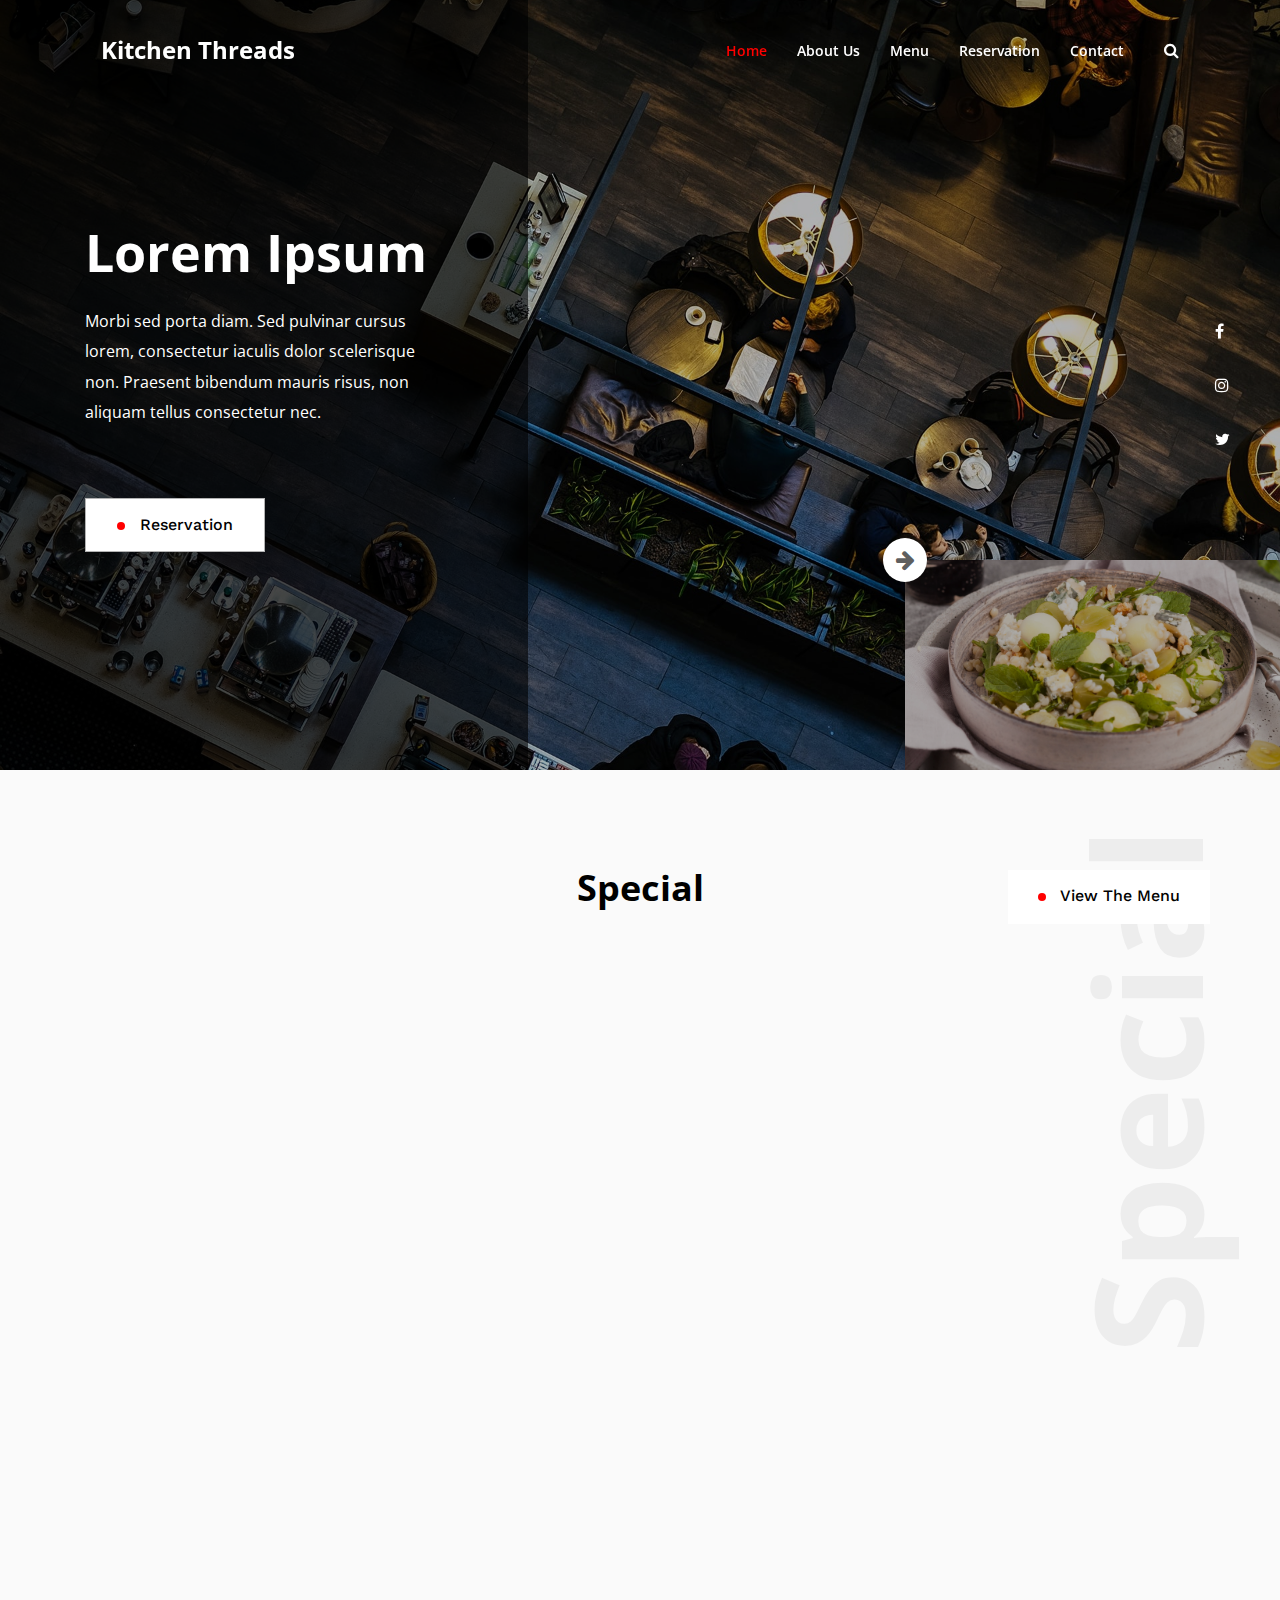
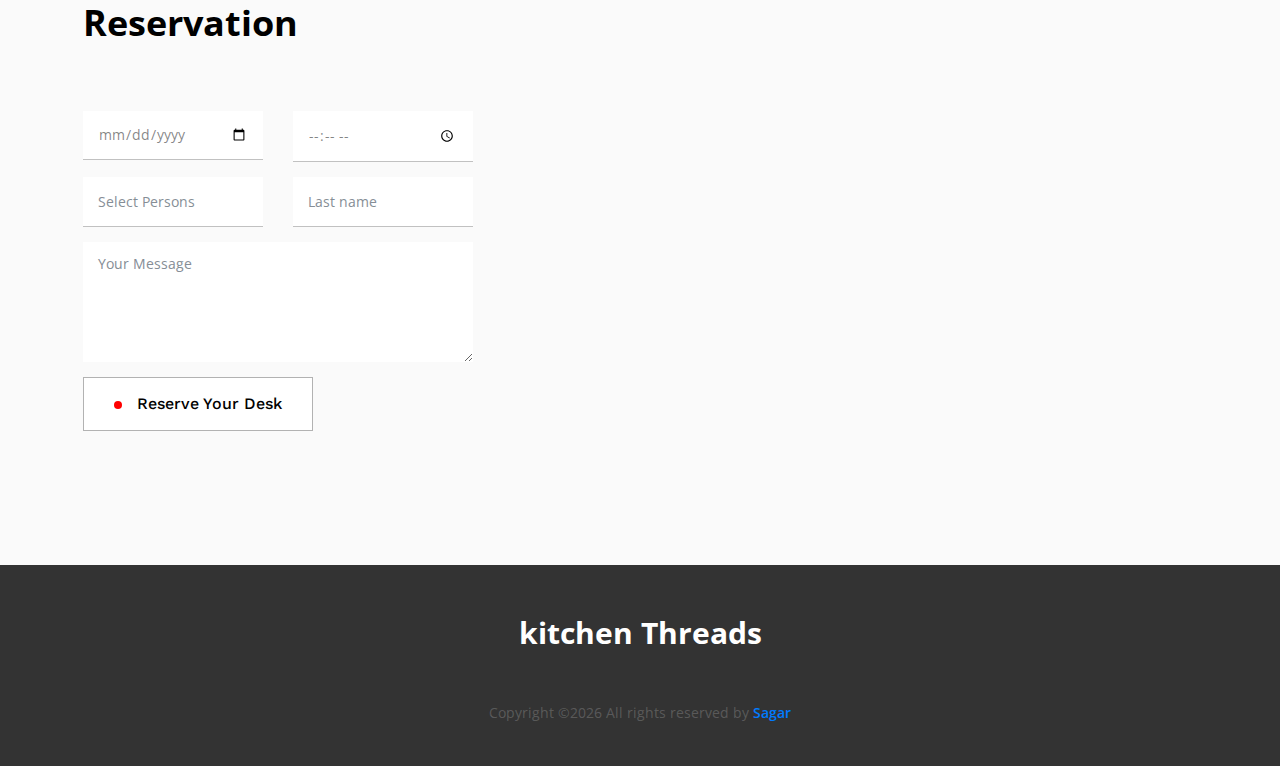
==== Kitchen_Threads/index.html @ 1e993768 "Created Static component of site" ====
<!--Created by PANDAV on 07-07-2018.-->
<!DOCTYPE html>
<html lang="en">

<head>
    <meta charset="UTF-8">
    <meta name="description" content="">
    <meta http-equiv="X-UA-Compatible" content="IE=edge">
    <meta name="viewport" content="width=device-width, initial-scale=1, shrink-to-fit=no">

    <!-- Title -->
    <title>Kitchen Threads</title>

    <!-- Favicon -->
    <link rel="icon" href="img/core-img/favicon.ico">

    <!-- Core Stylesheet -->
    <link href="style.css" rel="stylesheet">

    <!-- Responsive CSS -->
    <link href="css/responsive/responsive.css" rel="stylesheet">

</head>

<body>

    <!-- ***** Search Form Area ***** -->
    <div class="kt-search-form d-flex align-items-center">
        <div class="container">
            <div class="row">
                <div class="col-12">
                    <div class="search-close-btn" id="closeBtn">
                        <i class="pe-7s-close-circle" aria-hidden="true"></i>
                    </div>
                    <form action="#" method="get">
                        <input type="search" name="ktSearch" id="search" placeholder="Search Your Favourite Dish ...">
                        <input type="submit" class="d-none" value="submit">
                    </form>
                </div>
            </div>
        </div>
    </div>

    <!-- ***** Header Area Start ***** -->
    <header class="header_area" id="header">
        <div class="container h-100">
            <div class="row h-100">
                <div class="col-12 h-100">
                    <nav class="h-100 navbar navbar-expand-lg align-items-center">
                        <a class="navbar-brand" href="index.html">Kitchen Threads</a>
                        <button class="navbar-toggler" type="button" data-toggle="collapse" data-target="#ktNav" aria-controls="ktNav" aria-expanded="false" aria-label="Toggle navigation"><span class="fa fa-bars"></span></button>
                        <div class="collapse navbar-collapse" id="ktNav">
                            <ul class="navbar-nav ml-auto" id="ktMenu">
                                <li class="nav-item active">
                                    <a class="nav-link" href="#home">Home <span class="sr-only">(current)</span></a>
                                </li>
                                <li class="nav-item">
                                    <a class="nav-link" href="#about">About Us</a>
                                </li>
                                <li class="nav-item">
                                    <a class="nav-link" href="#menu">Menu</a>
                                </li>
                                <li class="nav-item">
                                    <a class="nav-link" href="#reservation">Reservation</a>
                                </li>
                                <li class="nav-item">
                                    <a class="nav-link" href="contact.html">Contact</a>
                                </li>
                            </ul>
                            <!-- Search Btn -->
                            <div class="kt-search-btn">
                                <a id="search-btn" href="#"><i class="fa fa-search" aria-hidden="true"></i></a>
                            </div>
                        </div>
                    </nav>
                </div>
            </div>
        </div>
    </header>
    <!-- ***** Header Area End ***** -->

    <!-- ****** Welcome Area Start ****** -->
    <section class="kt-hero-area" id="home">
        <!-- Welcome Social Info -->
        <div class="welcome-social-info">
            <a href="#"><i class="fa fa-facebook" aria-hidden="true"></i></a>
            <a href="#"><i class="fa fa-instagram" aria-hidden="true"></i></a>
            <a href="#"><i class="fa fa-twitter" aria-hidden="true"></i></a>
        </div>
        <!-- Welcome Slides -->
        <div class="kt-hero-slides owl-carousel">
            <!-- Single Slides -->
            <div class="single-hero-slides bg-img" style="background-image: url(img/bg-img/hero-1.jpg);">
                <div class="container h-100">
                    <div class="row h-100 align-items-center">
                        <div class="col-11 col-md-6 col-lg-4">
                            <div class="hero-content">
                                <h2>Lorem Ipsum</h2>
                                <p>Morbi sed porta diam. Sed pulvinar cursus lorem, consectetur iaculis dolor scelerisque non. Praesent bibendum mauris risus, non aliquam tellus consectetur nec.</p>
                                <a href="#" class="btn kt-btn"><span></span> Reservation</a>
                            </div>
                        </div>
                    </div>
                </div>
                <!-- Slider Nav -->
                <div class="hero-slides-nav bg-img" style="background-image: url(img/bg-img/hero-2.jpg);"></div>
            </div>
            <!-- Single Slides -->
            <div class="single-hero-slides bg-img" style="background-image: url(img/bg-img/hero-2.jpg);">
                <div class="container h-100">
                    <div class="row h-100 align-items-center">
                        <div class="col-11 col-md-6 col-lg-4">
                            <div class="hero-content">
                                <h2>Lorem Ipsum</h2>
                                <p>Morbi sed porta diam. Sed pulvinar cursus lorem, consectetur iaculis dolor scelerisque non. Praesent bibendum mauris risus, non aliquam tellus consectetur nec.</p>
                                <a href="#" class="btn kt-btn"><span></span> Reservation</a>
                            </div>
                        </div>
                    </div>
                </div>
                <!-- Slider Nav -->
                <div class="hero-slides-nav bg-img" style="background-image: url(img/bg-img/hero-1.jpg);"></div>
            </div>
        </div>
    </section>
    <!-- ****** Welcome Area End ****** -->

    <!-- ****** Dish Menu Area Start ****** -->
    <section class="kt-dish-menu" id="menu">
        <div class="container">
            <div class="row">
                <div class="col-12 menu-heading">
                    <div class="section-heading text-center">
                        <h2>Special</h2>
                    </div>
                    <!-- btn -->
                    <a href="menu.html" class="btn kt-btn"><span></span> View The Menu</a>
                </div>
            </div>
            <div class="row">
                <div class="col-12 col-sm-6 col-md-4">
                    <div class="kt-single-dish wow fadeInUp" data-wow-delay="0.5s">
                        <img src="img/menu-img/dish-1.png" alt="">
                        <div class="dish-info">
                            <h6 class="dish-name">Lorem Ipsum Dolor Sit Amet</h6>
                            <p class="dish-price">$45</p>
                        </div>
                    </div>
                </div>
                <div class="col-12 col-sm-6 col-md-4">
                    <div class="kt-single-dish wow fadeInUp" data-wow-delay="1s">
                        <img src="img/menu-img/dish-2.png" alt="">
                        <div class="dish-info">
                            <h6 class="dish-name">Lorem Ipsum</h6>
                            <p class="dish-price">$45</p>
                        </div>
                    </div>
                </div>
                <div class="col-12 col-sm-6 col-md-4">
                    <div class="kt-single-dish wow fadeInUp" data-wow-delay="1.5s">
                        <img src="img/menu-img/dish-3.png" alt="">
                        <div class="dish-info">
                            <h6 class="dish-name">Lorem Ipsum Dolor Sit Amet</h6>
                            <p class="dish-price">$45</p>
                        </div>
                    </div>
                </div>
            </div>
        </div>
    </section>
    <!-- ****** Dish Menu Area End ****** -->


    <!-- ****** Reservation Area Start ****** -->
    <section class="kt-reservation-area d-md-flex align-items-center" id="reservation">
        <div class="reservation-form-area d-flex justify-content-end">
            <div class="reservation-form">
                <div class="section-heading">
                    <h2>Reservation</h2>
                </div>
                <form action="#">
                    <div class="row">
                        <div class="col-12 col-lg-6">
                            <input type="date" class="form-control">
                        </div>
                        <div class="col-12 col-lg-6">
                            <input type="time" class="form-control">
                        </div>
                        <div class="col-12 col-lg-6">
                            <input type="text" class="form-control" placeholder="Select Persons">
                        </div>
                        <div class="col-12 col-lg-6">
                            <input type="text" class="form-control" placeholder="Last name">
                        </div>
                        <div class="col-12">
                            <textarea name="reservation-message" class="form-control" id="reservationMessage" cols="30" rows="10" placeholder="Your Message"></textarea>
                        </div>
                        <div class="col-12">
                            <button type="submit" class="btn kt-btn"><span></span> Reserve Your Desk</button>
                        </div>
                    </div>
                </form>
            </div>
        </div>
        <div class="reservation-side-thumb wow fadeInRightBig" data-wow-delay="0.5s">
            <img src="img/bg-img/hero-3.jpg" alt="">
        </div>
    </section>
    <!-- ****** Reservation Area End ****** -->

    <!-- ****** Footer Area Start ****** -->
    <footer class="kt-footer-area">
        <div class="container">
            <div class="row">
                <div class="col-12">
                    <div class="footer-text">
                        <a href="#" class="navbar-brand">kitchen Threads</a>
                        <!-- Link back to Colorlib can't be removed. Template is licensed under CC BY 3.0. -->
                        <p>Copyright &copy;<script>document.write(new Date().getFullYear());</script> All rights reserved by <a href="#" target="_blank">Sagar</a></p>
                        <!-- Link back to Colorlib can't be removed. Template is licensed under CC BY 3.0. -->
                    </div>
                </div>
            </div>
        </div>
    </footer>
    <!-- ****** Footer Area End ****** -->

    <!-- Jquery-2.2.4 js -->
    <script src="js/jquery/jquery-2.2.4.min.js"></script>
    <!-- Popper js -->
    <script src="js/bootstrap/popper.min.js"></script>
    <!-- Bootstrap-4 js -->
    <script src="js/bootstrap/bootstrap.min.js"></script>
    <!-- All Plugins js -->
    <script src="js/others/plugins.js"></script>
    <!-- Active JS -->
    <script src="js/active.js"></script>
</body>
---- Kitchen_Threads/style.css ----
/**
 * Created by PANDAV on 07-07-2018.
 **/
/* Fonts */

@import url('https://fonts.googleapis.com/css?family=Open+Sans:300,400,600,700|Work+Sans:400,500,600,700');

/* Import CSS */

@import 'css/bootstrap/bootstrap.min.css';
@import 'css/others/animate.css';
@import 'css/others/magnific-popup.css';
@import 'css/others/owl.carousel.min.css';
@import 'css/others/font-awesome.min.css';
@import 'css/others/pe-icon-7-stroke.css';

/* Base CSS */

* {
    margin: 0;
    padding: 0;
}

body {
    font-family: 'Open Sans', sans-serif;
    background-color: #fafafa;
}

h1,
h2,
h3,
h4,
h5,
h6 {
    font-family: 'Open Sans', sans-serif;
    font-weight: 700;
    color: #000;
    line-height: 1.3;
}

p {
    color: rgba(0, 0, 0, 0.8);
    font-size: 16px;
    line-height: 1.9;
    font-weight: 400;
}

.section-padding-150 {
    padding-top: 150px;
    padding-bottom: 150px;
}

.section-padding-150-0 {
    padding-top: 150px;
    padding-bottom: 0;
}

.section-padding-0-150 {
    padding-top: 0;
    padding-bottom: 150px;
}

.section-padding-120-0 {
    padding-top: 120px;
    padding-bottom: 0;
}

.section-padding-0-120 {
    padding-top: 0;
    padding-bottom: 120px;
}

.section-padding-100 {
    padding-top: 100px;
    padding-bottom: 100px;
}

.section-padding-100-0 {
    padding-top: 100px;
    padding-bottom: 0;
}

.section-padding-0-100 {
    padding-top: 0;
    padding-bottom: 100px;
}

img {
    max-width: 100%;
    height: auto;
}

.mt-15 {
    margin-top: 15px;
}

.mt-30 {
    margin-top: 30px;
}

.mt-40 {
    margin-top: 40px;
}

.mt-50 {
    margin-top: 50px;
}

.mt-100 {
    margin-top: 100px;
}

.mt-150 {
    margin-top: 150px;
}

.mr-15 {
    margin-right: 15px;
}

.mr-30 {
    margin-right: 30px;
}

.mr-50 {
    margin-right: 50px;
}

.mr-100 {
    margin-right: 100px;
}

.mb-15 {
    margin-bottom: 15px;
}

.mb-30 {
    margin-bottom: 30px;
}

.mb-50 {
    margin-bottom: 50px;
}

.mb-100 {
    margin-bottom: 100px;
}

.ml-15 {
    margin-left: 15px;
}

.ml-30 {
    margin-left: 30px;
}

.ml-50 {
    margin-left: 50px;
}

.ml-100 {
    margin-left: 100px;
}

ul,
ol {
    margin: 0;
    padding: 0;
}

.pt-200 {
    padding-top: 200px;
}

#scrollUp {
    bottom: 30px;
    font-size: 18px;
    right: 30px;
    width: 40px;
    background-color: #ff0000;
    color: #fff;
    text-align: center;
    height: 40px;
    line-height: 44px;
    border-radius: 3px;
    font-size: 36px;
}

a,
a:hover,
a:focus,
a:active {
    text-decoration: none;
    -webkit-transition-duration: 500ms;
    transition-duration: 500ms;
    font-weight: 600;
    outline: none;
}

li {
    list-style: none;
}

.kt-table {
    display: table;
    height: 100%;
    left: 0;
    position: relative;
    top: 0;
    width: 100%;
    z-index: 2;
}

.kt-table-cell {
    display: table-cell;
    vertical-align: middle;
}

.section-heading {
    position: relative;
    z-index: 1;
    margin-bottom: 70px;
}

.section-heading h2 {
    font-size: 36px;
    font-weight: 700;
    line-height: 1;
    margin-bottom: 0;
}

#preloader {
    overflow: hidden;
    background-color: #fff;
    height: 100%;
    left: 0;
    position: fixed;
    top: 0;
    width: 100%;
    z-index: 99999;
}

#preloader .preload-icons {
    position: absolute;
    top: 50%;
    left: 50%;
    width: 50px;
    height: 50px;
    z-index: 8;
    background-color: transparent;
    margin-top: -25px;
    margin-left: -25px;
    text-align: center;
    line-height: 50px;
}

.preload-icons > img {
    position: absolute;
    top: 50%;
    margin-top: -16px;
    left: 50%;
    margin-left: -16px;
}

.kt-load {
    -webkit-animation: 6000ms linear 0s normal none infinite running kt-load;
    animation: 6000ms linear 0s normal none infinite running kt-load;
    background: transparent none repeat scroll 0 0;
    border-color: #ebebeb #ebebeb #ff0000;
    border-radius: 50%;
    border-style: solid;
    border-width: 2px;
    height: 70px;
    position: relative;
    width: 70px;
    z-index: 9;
    top: 50%;
    left: 50%;
    margin-top: -35px;
    margin-left: -35px;
}

@-webkit-keyframes kt-load {
    0% {
        -webkit-transform: rotate(0deg);
        transform: rotate(0deg);
    }
    100% {
        -webkit-transform: rotate(360deg);
        transform: rotate(360deg);
    }
}

@keyframes kt-load {
    0% {
        -webkit-transform: rotate(0deg);
        transform: rotate(0deg);
    }
    100% {
        -webkit-transform: rotate(360deg);
        transform: rotate(360deg);
    }
}

#preloader .preload-icons .preload-1 {
    -webkit-animation: 6000ms linear 0s normal none infinite running load-1;
    animation: 6000ms linear 0s normal none infinite running load-1;
}

@-webkit-keyframes load-1 {
    0% {
        opacity: 1;
        -ms-filter: "progid:DXImageTransform.Microsoft.Alpha(Opacity=100)";
    }
    30% {
        opacity: 1;
        -ms-filter: "progid:DXImageTransform.Microsoft.Alpha(Opacity=100)"
    }
    33.333% {
        opacity: 0;
        -ms-filter: "progid:DXImageTransform.Microsoft.Alpha(Opacity=0)"
    }
    100% {
        opacity: 0;
        -ms-filter: "progid:DXImageTransform.Microsoft.Alpha(Opacity=0)"
    }
}

@keyframes load-1 {
    0% {
        opacity: 1;
        -ms-filter: "progid:DXImageTransform.Microsoft.Alpha(Opacity=100)";
    }
    30% {
        opacity: 1;
        -ms-filter: "progid:DXImageTransform.Microsoft.Alpha(Opacity=100)"
    }
    33.333% {
        opacity: 0;
        -ms-filter: "progid:DXImageTransform.Microsoft.Alpha(Opacity=0)"
    }
    100% {
        opacity: 0;
        -ms-filter: "progid:DXImageTransform.Microsoft.Alpha(Opacity=0)"
    }
}

#preloader .preload-icons .preload-2 {
    -webkit-animation: 6000ms linear 0s normal none infinite running load-2;
    animation: 6000ms linear 0s normal none infinite running load-2;
}

@-webkit-keyframes load-2 {
    0% {
        opacity: 0;
        -ms-filter: "progid:DXImageTransform.Microsoft.Alpha(Opacity=0)";
    }
    27% {
        opacity: 0;
        -ms-filter: "progid:DXImageTransform.Microsoft.Alpha(Opacity=0)"
    }
    33.333% {
        opacity: 1;
        -ms-filter: "progid:DXImageTransform.Microsoft.Alpha(Opacity=100)"
    }
    60% {
        opacity: 1;
        -ms-filter: "progid:DXImageTransform.Microsoft.Alpha(Opacity=100)"
    }
    66.666% {
        opacity: 0;
        -ms-filter: "progid:DXImageTransform.Microsoft.Alpha(Opacity=0)"
    }
    100% {
        opacity: 0;
        -ms-filter: "progid:DXImageTransform.Microsoft.Alpha(Opacity=0)"
    }
}

@keyframes load-2 {
    0% {
        opacity: 0;
        -ms-filter: "progid:DXImageTransform.Microsoft.Alpha(Opacity=0)";
    }
    27% {
        opacity: 0;
        -ms-filter: "progid:DXImageTransform.Microsoft.Alpha(Opacity=0)"
    }
    33.333% {
        opacity: 1;
        -ms-filter: "progid:DXImageTransform.Microsoft.Alpha(Opacity=100)"
    }
    60% {
        opacity: 1;
        -ms-filter: "progid:DXImageTransform.Microsoft.Alpha(Opacity=100)"
    }
    66.666% {
        opacity: 0;
        -ms-filter: "progid:DXImageTransform.Microsoft.Alpha(Opacity=0)"
    }
    100% {
        opacity: 0;
        -ms-filter: "progid:DXImageTransform.Microsoft.Alpha(Opacity=0)"
    }
}

#preloader .preload-icons .preload-3 {
    -webkit-animation: 6000ms linear 0s normal none infinite running load-3;
    animation: 6000ms linear 0s normal none infinite running load-3;
}

@-webkit-keyframes load-3 {
    0% {
        opacity: 0;
        -ms-filter: "progid:DXImageTransform.Microsoft.Alpha(Opacity=0)";
    }
    60% {
        opacity: 0;
        -ms-filter: "progid:DXImageTransform.Microsoft.Alpha(Opacity=0)"
    }
    66.666% {
        opacity: 1;
        -ms-filter: "progid:DXImageTransform.Microsoft.Alpha(Opacity=100)"
    }
    94% {
        opacity: 1;
        -ms-filter: "progid:DXImageTransform.Microsoft.Alpha(Opacity=100)"
    }
    100% {
        opacity: 0;
        -ms-filter: "progid:DXImageTransform.Microsoft.Alpha(Opacity=0)"
    }
}

@keyframes load-3 {
    0% {
        opacity: 0;
        -ms-filter: "progid:DXImageTransform.Microsoft.Alpha(Opacity=0)";
    }
    60% {
        opacity: 0;
        -ms-filter: "progid:DXImageTransform.Microsoft.Alpha(Opacity=0)"
    }
    66.666% {
        opacity: 1;
        -ms-filter: "progid:DXImageTransform.Microsoft.Alpha(Opacity=100)"
    }
    94% {
        opacity: 1;
        -ms-filter: "progid:DXImageTransform.Microsoft.Alpha(Opacity=100)"
    }
    100% {
        opacity: 0;
        -ms-filter: "progid:DXImageTransform.Microsoft.Alpha(Opacity=0)"
    }
}

.bg-img {
    background-position: center center;
    background-size: cover;
}

.bg-overlay {
    position: relative;
    z-index: 1;
}

.bg-overlay:after {
    content: '';
    position: absolute;
    width: 100%;
    height: 100%;
    top: 0;
    left: 0;
    background-color: rgba(0, 0, 0, 0.5);
    z-index: -1;
}

.bg-gray {
    background-color: #f9f9f9;
}

.kt-btn {
    font-family: 'Work Sans', sans-serif;
    min-width: 180px;
    height: 54px;
    border: 1px solid #b2b2b2;
    font-weight: 500;
    background-color: #fff;
    border-radius: 0;
    padding: 0 30px;
    line-height: 52px;
    color: #000;
}

.kt-btn:hover,
.kt-btn:focus {
    color: #ff0000;
    font-weight: 500;
}

.kt-btn > span {
    width: 8px;
    height: 8px;
    background-color: #ff0000;
    display: inline-block;
    border-radius: 50%;
    margin-right: 10px;
}

/* Search Area CSS */

.kt-search-form {
    width: 100%;
    position: fixed;
    z-index: 99999;
    height: 100px;
    background-color: #000;
    top: -200px;
    left: 0;
    -webkit-transition-duration: 500ms;
    transition-duration: 500ms;
    overflow-x: hidden;
}

.search-form-on .kt-search-form {
    top: 0;
}

.sticky .kt-search-form {
    height: 70px;
}

.kt-search-form form {
    position: relative;
    z-index: 1;
}

.kt-search-form form input {
    width: 100%;
    border: 1px solid rgba(255, 255, 255, 0.15);
    background-color: transparent;
    height: 50px;
    border-radius: 5px;
    color: #fff;
    padding: 0 20px;
    font-size: 14px;
}

#closeBtn {
    width: 30px;
    height: 30px;
    position: absolute;
    z-index: 9;
    background-color: transparent;
    margin-top: -15px;
    top: 50%;
    border-radius: 50%;
    right: 30px;
    color: #fff;
    cursor: pointer;
    text-align: center;
    opacity: 0.5;
    -ms-filter: "progid:DXImageTransform.Microsoft.Alpha(Opacity=50)";
    -webkit-transition-duration: 500ms;
    transition-duration: 500ms;
}

#closeBtn:hover {
    opacity: 1;
    -ms-filter: "progid:DXImageTransform.Microsoft.Alpha(Opacity=100)";
}

#closeBtn > i {
    line-height: 30px;
    font-size: 28px;
}

/* Header & Menu Area CSS */

.header_area {
    position: fixed;
    width: 100%;
    z-index: 9999;
    height: 100px;
    top: 0;
    left: 0;
    z-index: 99;
    -webkit-transition-duration: 700ms;
    transition-duration: 700ms;
}

.sticky .header_area {
    background-color: rgba(0, 0, 0, 0.85);
    height: 70px;
    z-index: 9999;
}

.navbar-brand {
    color: #fff;
    font-size: 24px;
    font-weight: 700;
    margin-right: 0;
}

.navbar-brand:hover,
.navbar-brand:focus {
    color: #fff;
    font-weight: 700;
}

.navbar-expand-lg .navbar-nav .nav-link {
    padding-right: 15px;
    padding-left: 15px;
    color: #fff;
    font-size: 14px;
}

.navbar-nav .nav-link:hover,
.navbar-nav .nav-item.active .nav-link {
    color: #ff0000;
}

.kt-search-btn > a {
    color: #fff;
    display: inline-block;
    margin-left: 25px;
}

.dropdown-menu {
    border: none;
}

.dropdown-item {
    font-weight: 600;
    font-size: 14px;
}

.dropdown-item:hover {
    background-color: #ff0000;
    color: #fff;
}

/* Hero Area CSS */

.kt-hero-area {
    width: 100%;
    position: relative;
    z-index: 1;
    background-position: center center;
    background-size: cover;
    overflow-x: hidden;
}

.single-hero-slides {
    position: relative;
    z-index: 1;
    height: 770px;
    width: 100%;
}

.single-hero-slides:after {
    position: absolute;
    width: calc(50% - 112px);
    background-color: rgba(0, 0, 0, 0.6);
    height: 100%;
    top: 0;
    left: 0;
    content: '';
    z-index: -1;
}

.single-hero-slides:before {
    width: 100%;
    height: 100%;
    position: absolute;
    z-index: -1;
    content: '';
    background-color: rgba(0, 0, 0, 0.3);
    top: 0;
    left: 0;
}

.hero-content h2 {
    font-size: 52px;
    color: #fff;
    margin-bottom: 20px;
}

.hero-content p {
    color: #fff;
    margin-bottom: 70px;
}

.hero-slides-nav {
    width: 375px;
    height: 210px;
    background-color: #ddd;
    position: absolute;
    bottom: 0;
    right: 0;
    z-index: 9;
}

.hero-slides-nav:after {
    position: absolute;
    width: 100%;
    background-color: rgba(0, 0, 0, 0.3);
    height: 100%;
    top: 0;
    left: 0;
    content: '';
    z-index: -1;
}

.kt-hero-area .owl-next {
    width: 44px;
    height: 44px;
    background-color: #fff;
    position: absolute;
    bottom: 188px;
    border-radius: 50%;
    right: 353px;
    z-index: 10;
    text-align: center;
    line-height: 42px;
    font-size: 22px;
    color: rgba(51, 51, 51, 0.8);
    -webkit-transition-duration: 500ms;
    transition-duration: 500ms;
}

.kt-hero-area .owl-next:hover {
    background-color: #ff0000;
    color: #fff;
}

.welcome-social-info {
    font-size: 16px;
    width: auto;
    height: auto;
    position: absolute;
    top: 50%;
    right: 50px;
    z-index: 99;
    display: -webkit-box;
    display: -ms-flexbox;
    display: flex;
    -webkit-box-orient: vertical;
    -webkit-box-direction: normal;
    -ms-flex-direction: column;
    flex-direction: column;
    -webkit-transform: translateY(-50%);
    transform: translateY(-50%)
}

.welcome-social-info > a {
    margin-bottom: 30px;
    color: #fff;
}

.welcome-social-info > a:last-child {
    margin-bottom: 0;
}

/* Dish Menu Area CSS */

.kt-dish-menu {
    padding-top: 100px;
    padding-bottom: 100px;
    position: relative;
    z-index: 1;
    overflow-x: hidden
}

.kt-dish-menu:before {
    position: absolute;
    font-size: 150px;
    right: -10%;
    margin: 0;
    content: 'Special';
    line-height: 1;
    top: 35%;
    -webkit-transform: rotate(-90deg);
    transform: rotate(-90deg);
    color: rgba(0, 0, 0, 0.05);
    font-weight: 700;
}

.kt-single-dish {
    padding: 50px 50px 30px;
    position: relative;
    z-index: 1;
    -webkit-transition-duration: 500ms;
    transition-duration: 500ms;
}

.dish-info {
    display: -webkit-box;
    display: -ms-flexbox;
    display: flex;
    -webkit-box-align: center;
    -ms-flex-align: center;
    align-items: center;
    -webkit-box-pack: justify;
    -ms-flex-pack: justify;
    justify-content: space-between;
}

.dish-info .dish-name {
    -webkit-box-flex: 0;
    -ms-flex: 0 0 50%;
    flex: 0 0 50%;
    width: 50%;
    margin-bottom: 0;
    line-height: 1.7;
    -webkit-transition-duration: 500ms;
    transition-duration: 500ms;
}

.dish-price {
    width: 60px;
    height: 60px;
    background-color: #333333;
    border-radius: 50%;
    display: inline-block;
    margin-bottom: 0;
    text-align: center;
    color: #fff;
    line-height: 60px;
    font-weight: 700;
    -webkit-transition-duration: 500ms;
    transition-duration: 500ms;
}

.kt-single-dish:hover .dish-info .dish-name {
    color: #ff0000;
}

.kt-single-dish:hover .dish-info .dish-price {
    background-color: #ff0000;
}

.kt-single-dish:after {
    position: absolute;
    width: calc(100% - 80px);
    height: 100%;
    background-color: #fff;
    content: '';
    top: 0;
    left: 0;
    z-index: -1;
    border-radius: 2px;
    box-shadow: 0 10px 15px rgba(0, 0, 0, 0.15);
}

.menu-heading {
    position: relative;
    z-index: 1;
}

.menu-heading > a {
    position: absolute;
    right: 0;
    top: 0;
    border: none;
    z-index: 9;
}

.kt-dish-menu .row .col-12:first-child .kt-single-dish:before {
    position: absolute;
    height: 100%;
    background-image: url(img/core-img/special-dots.png);
    width: calc(100% - 50px);
    content: '';
    top: -50px;
    left: -50px;
    z-index: -1;
    background-repeat: no-repeat;
}

/* Reservation Area CSS */

.kt-reservation-area,
.kt-contact-area {
    overflow-x: hidden;
    padding-top: 100px;
    padding-bottom: 100px;
}

.reservation-form-area,
.contact-form-area {
    width: calc(50% - 100px);
}

.reservation-side-thumb {
    width: calc(50% + 100px);
}

.reservation-form,
.contact-form {
    width: 390px;
    margin-right: 67.5px;
}

.reservation-form .form-control,
.contact-form .form-control {
    border: none;
    border-bottom: 1px solid #c1c1c1;
    border-radius: 0;
    margin-bottom: 15px;
    padding: 15px 15px;
    font-size: 14px;
    line-height: 1;
    background-color: white;
    color: rgba(51, 51, 51, 0.60);
}

.reservation-form .form-control:focus,
.contact-form .form-control:focus {
    box-shadow: none;
    color: rgba(51, 51, 51, 1);
}

.reservation-form textarea.form-control,
.contact-form textarea.form-control {
    border: none;
    height: 120px;
}

/* Footer Area CSS */

.kt-footer-area {
    background-color: #333333;
    padding: 40px 0;
    text-align: center;
}

.kt-footer-area .navbar-brand {
    font-size: 30px;
    margin-bottom: 40px;
}

.footer-text > p {
    color: rgba(255, 255, 255, 0.2);
    font-size: 14px;
    margin-bottom: 0;
}

/* Breadcumb Area CSS */

.breadcumb-area {
    position: relative;
    z-index: 1;
    height: 555px;
}

.breadcumb-content {
    padding-top: 100px;
}

.breadcumb-content h2 {
    color: #fff;
    font-size: 60px;
    line-height: 1;
    margin-bottom: 70px;
}

.breadcumb-area:before {
    width: calc(50% - 112px);
    height: 100%;
    top: 0;
    left: 0;
    background-color: rgba(0, 0, 0, 0.6);
    content: "";
    position: absolute;
}

/* Menu Area CSS */

.kt-projects-menu {
    margin-bottom: 80px;
    position: relative;
    z-index: 1;
}

.portfolio-menu button {
    border: none;
    background-color: transparent;
    font-size: 12px;
    font-weight: 600;
    text-transform: uppercase;
    letter-spacing: 2px;
    margin: 0 15px;
    cursor: pointer;
    color: rgba(0, 0, 0, 0.60);
    font-family: 'Work Sans', sans-serif;
    outline: none;
}

.portfolio-menu button.active {
    color: #ff0000;
}

.single_menu_item {
    margin-bottom: 70px;
}

.single_menu_item:last-child {
    margin-bottom: 0;
}

.dish-description {
    margin: 0 70px;
}

.dish-description h3 {
    font-size: 30px;
    margin-bottom: 20px;
}

.dish-description p {
    margin-bottom: 0;
}

.dish-value > h3 {
    color: #ff0000;
    font-size: 30px;
    margin-bottom: 0;
}

.food-menu-title > h2 {
    font-size: 150px;
    color: rgba(0, 0, 0, 0.05);
    -webkit-transform: rotate(-90deg);
    transform: rotate(-90deg);
    position: relative;
    z-index: 1;
    top: 420px;
}

.kt-menu-slides .owl-nav {
    width: 100%;
    height: 150px;
    display: -webkit-box;
    display: -ms-flexbox;
    display: flex;
    -webkit-box-align: center;
    -ms-flex-align: center;
    align-items: center;
    -webkit-box-pack: end;
    -ms-flex-pack: end;
    justify-content: flex-end;
}

.kt-menu-slides .owl-nav .owl-prev,
.kt-menu-slides .owl-nav .owl-next {
    width: 44px;
    height: 44px;
    background-color: rgba(51, 51, 51, 0.5);
    border-radius: 50%;
    line-height: 42px;
    font-size: 20px;
    color: #fff;
    margin-right: 30px;
    text-align: center;
    -webkit-transition-duration: 500ms;
    transition-duration: 500ms;
}

.kt-menu-slides .owl-nav .owl-prev:hover,
.kt-menu-slides .owl-nav .owl-next:hover {
    background-color: rgba(51, 51, 51, 1);
}

.kt-menu-slides .owl-nav .owl-next {
    margin-right: 0;
}

/* Contact Area CSS */

.breadcumb-content > p {
    color: #fff;
    font-size: 14px;
    font-weight: 600;
    margin-bottom: 20px;
}

.breadcumb-content p i {
    width: 35px;
}

.breadcumb-content p a {
    color: #fff;
    margin-right: 15px;
    display: inline-block;
}

/* Google Maps Area CSS */

.kt-map-area {
    width: calc(50% + 125px);
    height: 500px;
    position: relative;
    z-index: 1;
}

#googleMap {
    width: 100%;
    height: 100%;
}

.contact-form-title p {
    font-size: 12px;
    text-transform: uppercase;
    font-weight: 600;
    letter-spacing: 2px;
    color: #ff0000;
    margin-bottom: 40px;
    font-family: 'Work Sans', sans-serif;
}

/* Regular Page Area CSS */

.regular-page-content .post-title h2 {
    font-size: 36px;
    line-height: 1.5;
    margin-bottom: 20px;
}

.regular-page-content .post-title > a {
    color: #ff0000;
    font-size: 12px;
    text-transform: uppercase;
    letter-spacing: 2px;
    font-family: 'Work Sans', sans-serif;
}

.regular-page-content .post-title {
    margin-bottom: 50px;
}

blockquote {
    margin: 50px 0;
    display: -webkit-box;
    display: -ms-flexbox;
    display: flex;
    -webkit-box-align: start;
    -ms-flex-align: start;
    align-items: flex-start;
}

blockquote img {
    width: 30px;
    margin-right: 40px;
    padding-top: 12px;
}

.blockquote-content h6 {
    line-height: 2;
}

.blockquote-content p {
    color: rgba(0, 0, 0, 0.6);
    margin-bottom: 0;
    font-weight: 600;
}
---- Kitchen_Threads/css/responsive/responsive.css ----
@media (min-width: 992px) and (max-width: 1199px) {
    .single-hero-slides {
        height: 650px
    }
    .hero-content h2 {
        font-size: 42px
    }
    .caviar-single-dish {
        padding: 25px 25px 15px
    }
    .caviar-single-dish:after {
        width: calc(100% - 55px)
    }
    .testimonials-content {
        padding: 50px
    }
    .section-heading {
        margin-bottom: 40px
    }
    .reservation-form,
    .contact-form {
        width: 400px;
        margin-right: 30px;
        padding-left: 15px
    }
    .reservation-form textarea.form-control,
    .contact-form textarea.form-control {
        height: 90px
    }
    .caviar-footer-area .navbar-brand {
        margin-bottom: 20px
    }
    .dish-description {
        margin: 0 50px
    }
}
@media (min-width: 768px) and (max-width: 991px) {
    .navbar-toggler {
        border: 2px solid #fff;
        color: #fff;
        margin: 26px 0
    }
    .sticky .navbar-toggler {
        margin: 11px 0
    }
    #caviarNav {
        padding: 30px;
        background-color: rgba(0, 0, 0, 0.95);
        box-shadow: 1px 9px 10px rgba(255, 255, 255, 0.15);
        border-radius: 0 0 3px 3px
    }
    .single-hero-slides {
        height: 600px
    }
    .hero-content h2 {
        font-size: 42px
    }
    .single-hero-slides:after {
        width: 50%
    }
    .hero-slides-nav {
        width: 300px;
        height: 170px
    }
    .caviar-hero-area .owl-next {
        bottom: 148px;
        right: 278px
    }
    .section-heading {
        margin-bottom: 30px
    }
    .about-us-second-part:after {
        top: 145px;
        font-size: 100px
    }
    .about-us-second-part:before {
        left: 50px
    }
    .caviar-single-dish {
        padding: 15px
    }
    .caviar-single-dish:after {
        width: calc(100% - 45px)
    }
    .dish-info .dish-name {
        font-size: 14px
    }
    .caviar-dish-menu:before {
        font-size: 100px;
        right: -20%;
        top: 30%
    }
    .testimonials-content {
        padding: 30px
    }
    .reservation-form,
    .contact-form {
        width: 300px;
        margin-right: 30px;
        padding: 50px 0
    }
    .breadcumb-area:before,
    .reservation-side-thumb,
    .reservation-form-area,
    .contact-form-area {
        width: 50%
    }
    .caviar-about-us-area {
        padding: 100px 0
    }
    .caviar-testimonials-area,
    .caviar-dish-menu,
    .caviar-awards-area {
        padding-bottom: 100px
    }
    .dish-description {
        margin: 0 30px
    }
    .dish-description h3 {
        font-size: 20px;
        margin-bottom: 10px
    }
    .caviar-map-area {
        width: 50%
    }
}
@media (min-width: 320px) and (max-width: 767px) {
    .navbar-toggler {
        border: 2px solid #fff;
        color: #fff;
        margin: 26px 0
    }
    .sticky .navbar-toggler {
        margin: 11px 0
    }
    #caviarNav {
        padding: 15px;
        background-color: rgba(0, 0, 0, 0.95);
        box-shadow: 1px 9px 10px rgba(255, 255, 255, 0.15);
        border-radius: 0 0 3px 3px
    }
    .single-hero-slides {
        height: 600px
    }
    .hero-content h2 {
        font-size: 36px
    }
    .single-hero-slides:after {
        width: 60%
    }
    .hero-slides-nav {
        width: 200px;
        height: 100px
    }
    .caviar-hero-area .owl-next {
        bottom: 78px;
        right: 178px
    }
    .welcome-social-info {
        right: 15px
    }
    .hero-content p {
        margin-bottom: 30px
    }
    .caviar-about-us-area {
        padding: 70px 0
    }
    .caviar-testimonials-area,
    .caviar-dish-menu,
    .caviar-awards-area {
        padding-bottom: 100px
    }
    .about-us-thumbnail {
        margin: 30px 0
    }
    .about-us-second-part:after {
        font-size: 60px
    }
    .about-us-second-part:before {
        top: 100px;
        left: 0
    }
    .section-heading {
        text-align: left !important
    }
    .section-heading h2 {
        font-size: 30px
    }
    .caviar-single-dish {
        padding: 20px;
        margin-bottom: 50px
    }
    .caviar-dish-menu .row .col-12:first-child .caviar-single-dish:before {
        top: -15px;
        left: -15px
    }
    .caviar-single-dish:after {
        width: calc(100% - 45px)
    }
    .caviar-awards > img {
        margin: 15px 30px
    }
    .caviar-awards-area .section-heading {
        margin-bottom: 30px
    }
    .testimonials-content {
        padding: 15px
    }
    .reservation-side-thumb,
    .reservation-form-area,
    .contact-form-area {
        width: 100%
    }
    .reservation-form,
    .contact-form {
        width: 100%;
        margin-right: 0;
        padding: 50px 15px
    }
    .caviar-dish-menu:before {
        right: -50%
    }
    .breadcumb-area:before {
        width: 70%
    }
    .portfolio-menu button {
        font-size: 12px;
        letter-spacing: 1px;
        margin: 0 5px
    }
    .food-menu-title > h2 {
        font-size: 80px;
        top: 200px
    }
    .dish-description h3 {
        font-size: 14px;
        margin-bottom: 10px
    }
    .dish-description {
        margin: 30px 0
    }
    .caviar-map-area {
        width: 100%
    }
}
@media (min-width: 576px) and (max-width: 767px) {
    .dish-description {
        margin: 0 30px
    }
    .dish-description p {
        font-size: 14px
    }
    .caviar-awards > img {
        margin: 0 7.5px
    }
}
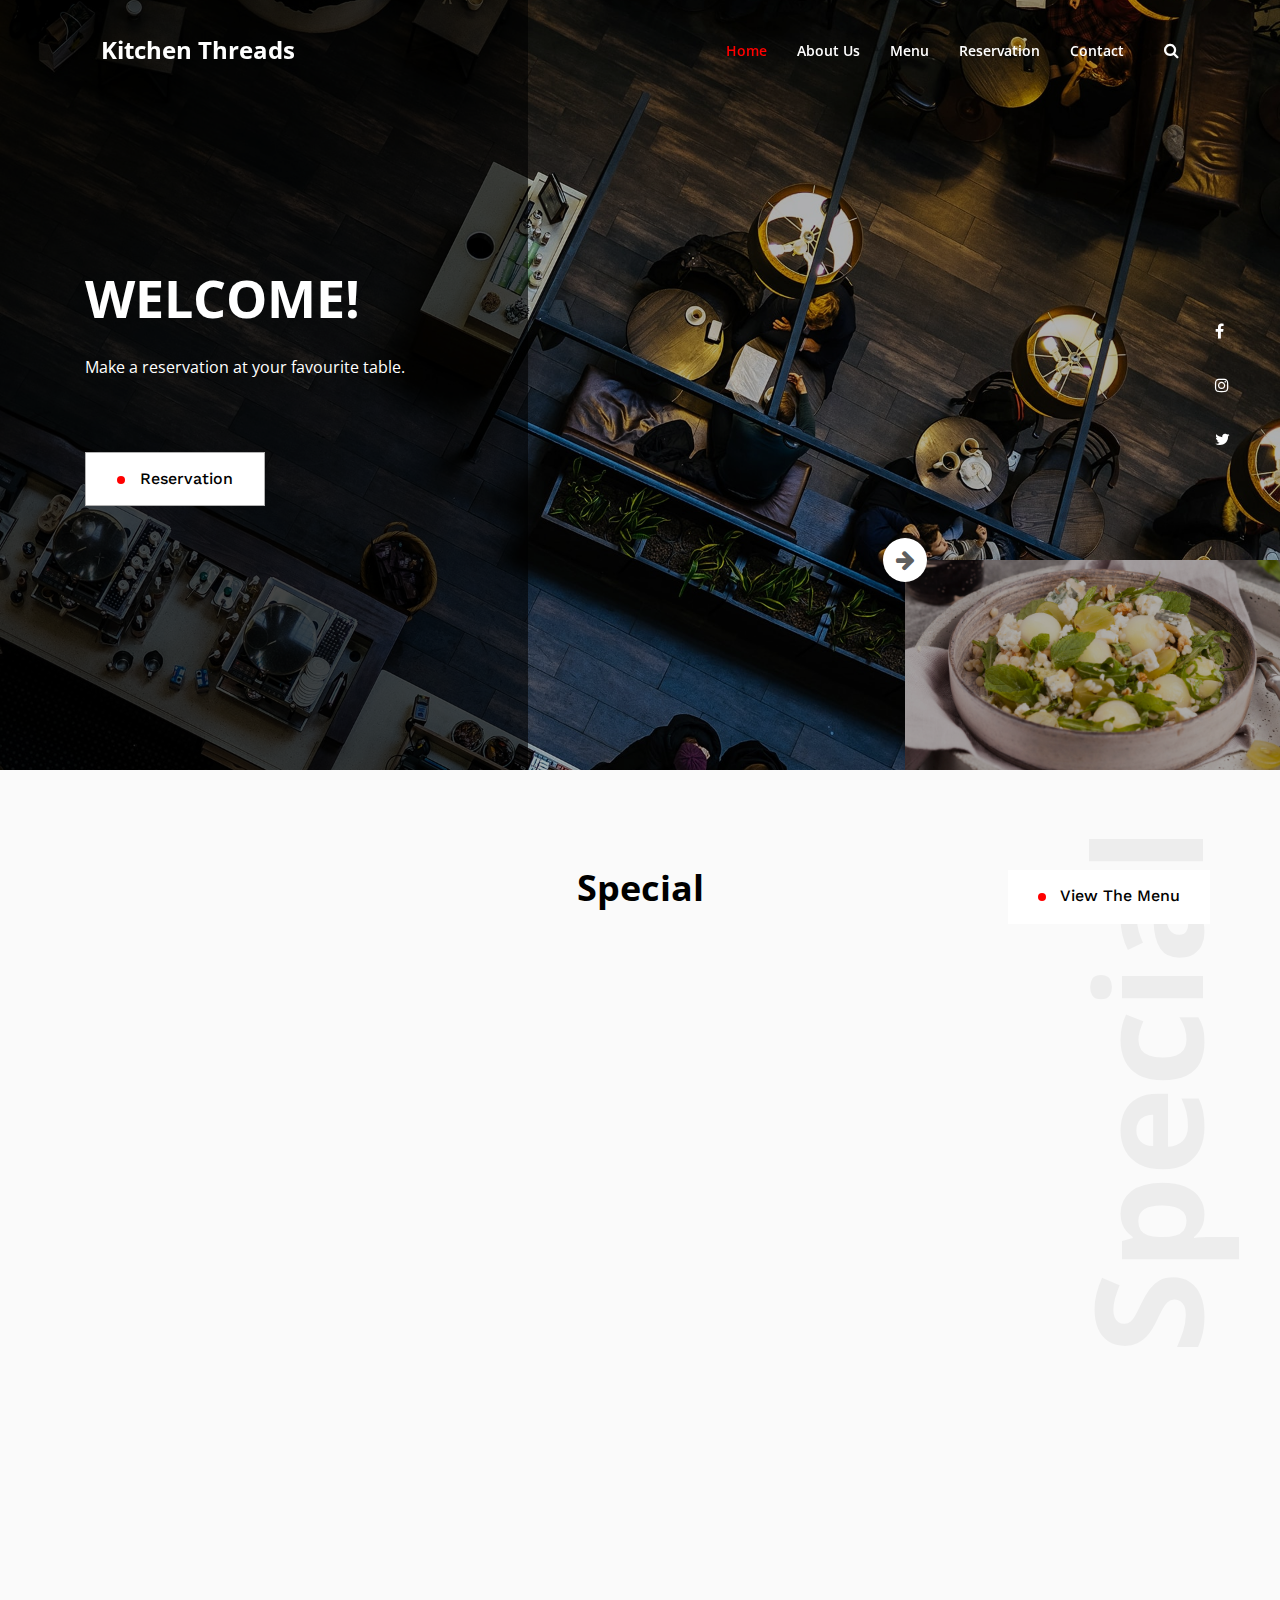
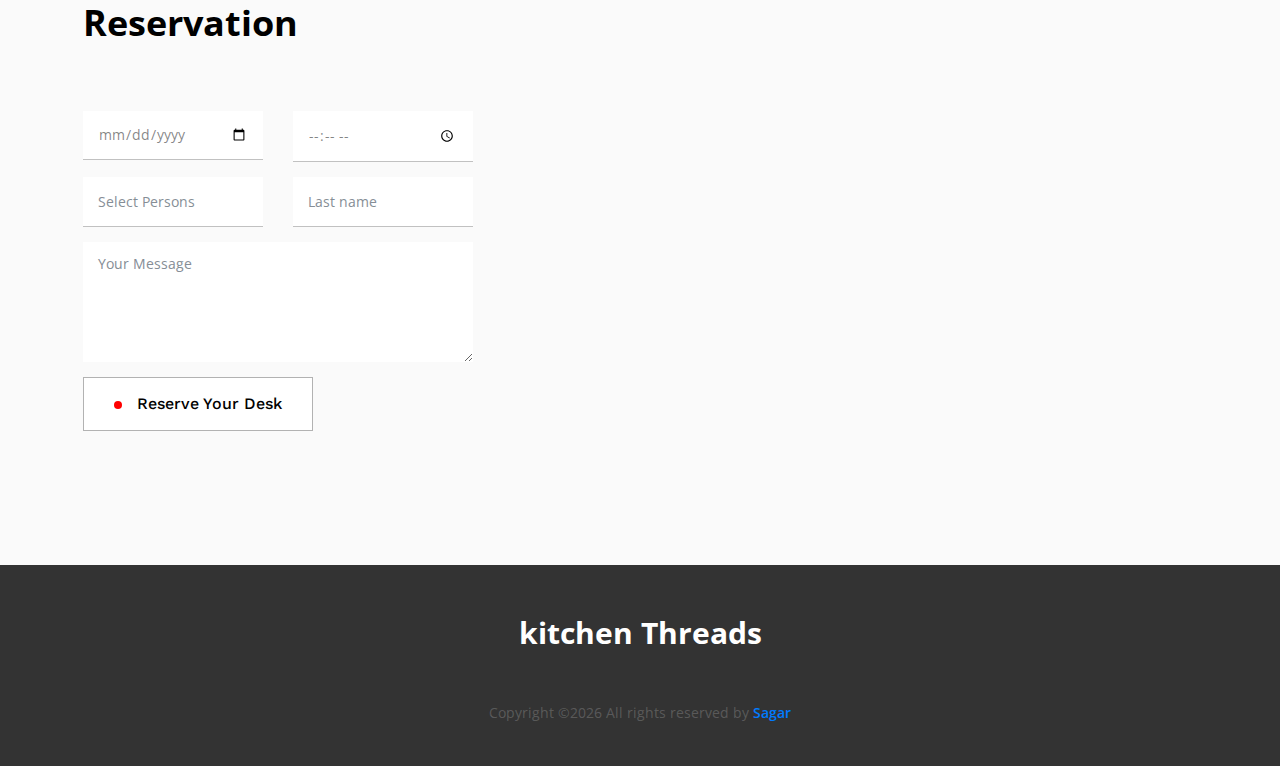
==== commit 742cadb9: "Created Dynamic Menu Added All-In_one_meals, Biryani and Burgers menu." ====
--- a/Kitchen_Threads/index.html
+++ b/Kitchen_Threads/index.html
@@ -95,9 +95,9 @@
                     <div class="row h-100 align-items-center">
                         <div class="col-11 col-md-6 col-lg-4">
                             <div class="hero-content">
-                                <h2>Lorem Ipsum</h2>
-                                <p>Morbi sed porta diam. Sed pulvinar cursus lorem, consectetur iaculis dolor scelerisque non. Praesent bibendum mauris risus, non aliquam tellus consectetur nec.</p>
-                                <a href="#" class="btn kt-btn"><span></span> Reservation</a>
+                                <h2>WELCOME!</h2>
+                                <p>Make a reservation at your favourite table. </p>
+                                <a href="#reservation" class="btn kt-btn"><span></span> Reservation</a>
                             </div>
                         </div>
                     </div>
@@ -111,9 +111,9 @@
                     <div class="row h-100 align-items-center">
                         <div class="col-11 col-md-6 col-lg-4">
                             <div class="hero-content">
-                                <h2>Lorem Ipsum</h2>
-                                <p>Morbi sed porta diam. Sed pulvinar cursus lorem, consectetur iaculis dolor scelerisque non. Praesent bibendum mauris risus, non aliquam tellus consectetur nec.</p>
-                                <a href="#" class="btn kt-btn"><span></span> Reservation</a>
+                                <h2>WELCOME!</h2>
+                                <p>Make a reservation at your favourite table. </p>
+                                <a href="#reservation" class="btn kt-btn"><span></span> Reservation</a>
                             </div>
                         </div>
                     </div>
--- a/Kitchen_Threads/style.css
+++ b/Kitchen_Threads/style.css
@@ -1077,6 +1077,14 @@
     margin-right: 0;
 }
 
+.menu-hidden{
+    display: none;
+}
+
+.menu-show{
+    display: block;
+}
+
 /* Contact Area CSS */
 
 .breadcumb-content > p {
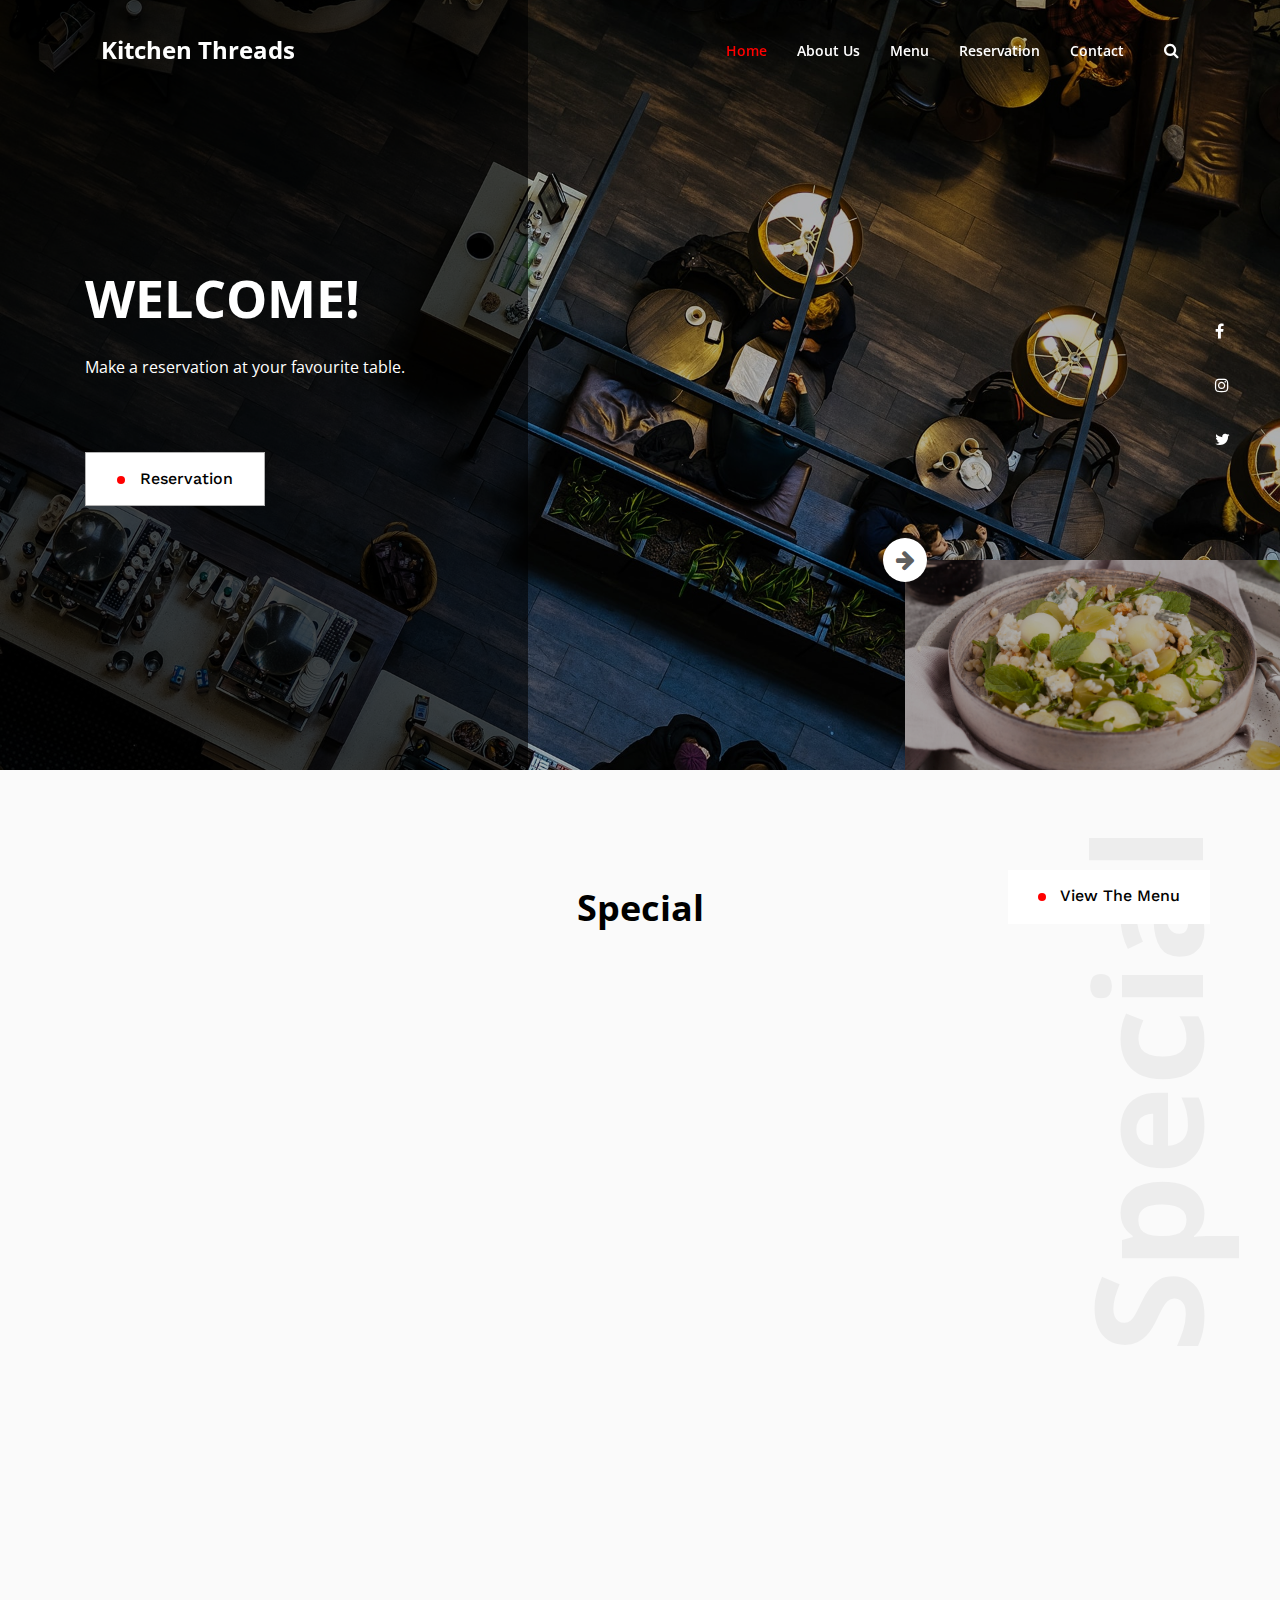
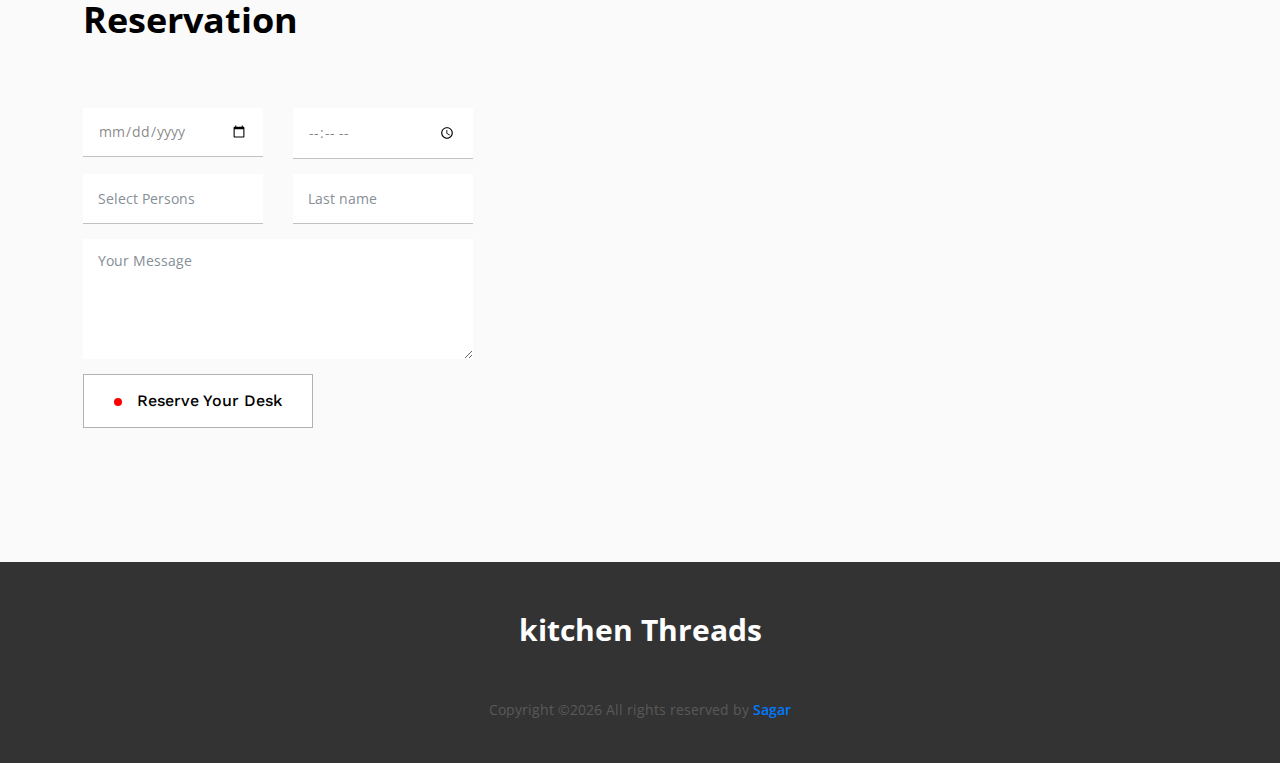
==== commit 14bbe0cc: "Updated Responsive Design removed extra content" ====
--- a/Kitchen_Threads/index.html
+++ b/Kitchen_Threads/index.html
@@ -140,27 +140,27 @@
             <div class="row">
                 <div class="col-12 col-sm-6 col-md-4">
                     <div class="kt-single-dish wow fadeInUp" data-wow-delay="0.5s">
-                        <img src="img/menu-img/dish-1.png" alt="">
+                        <img src="img/FireShot/All-In-1-Meals/Mushrooms_Spinach_Meal.jpg" alt="">
                         <div class="dish-info">
-                            <h6 class="dish-name">Lorem Ipsum Dolor Sit Amet</h6>
+                            <h6 class="dish-name">Mushrooms Spinach Meal</h6>
                             <p class="dish-price">$45</p>
                         </div>
                     </div>
                 </div>
                 <div class="col-12 col-sm-6 col-md-4">
                     <div class="kt-single-dish wow fadeInUp" data-wow-delay="1s">
-                        <img src="img/menu-img/dish-2.png" alt="">
+                        <img src="img/FireShot/Desserts%20%20Drinks/Choco%20Lava%20Cake.jpg" alt="">
                         <div class="dish-info">
-                            <h6 class="dish-name">Lorem Ipsum</h6>
+                            <h6 class="dish-name">Choco Lava Cake</h6>
                             <p class="dish-price">$45</p>
                         </div>
                     </div>
                 </div>
                 <div class="col-12 col-sm-6 col-md-4">
                     <div class="kt-single-dish wow fadeInUp" data-wow-delay="1.5s">
-                        <img src="img/menu-img/dish-3.png" alt="">
+                        <img src="img/FireShot/Meals%20for%202%20@99Each/Amritsari%20Chole%20+%20Chawal%20%5BServes%202%5D.jpg" alt="">
                         <div class="dish-info">
-                            <h6 class="dish-name">Lorem Ipsum Dolor Sit Amet</h6>
+                            <h6 class="dish-name">Amritsari Chole & Chaval</h6>
                             <p class="dish-price">$45</p>
                         </div>
                     </div>
@@ -215,9 +215,7 @@
                 <div class="col-12">
                     <div class="footer-text">
                         <a href="#" class="navbar-brand">kitchen Threads</a>
-                        <!-- Link back to Colorlib can't be removed. Template is licensed under CC BY 3.0. -->
                         <p>Copyright &copy;<script>document.write(new Date().getFullYear());</script> All rights reserved by <a href="#" target="_blank">Sagar</a></p>
-                        <!-- Link back to Colorlib can't be removed. Template is licensed under CC BY 3.0. -->
                     </div>
                 </div>
             </div>
--- a/Kitchen_Threads/style.css
+++ b/Kitchen_Threads/style.css
@@ -793,6 +793,13 @@
     z-index: 1;
     -webkit-transition-duration: 500ms;
     transition-duration: 500ms;
+    margin-bottom: 20px;
+}
+
+.kt-single-dish > img{
+    max-width: 100%;
+    height: auto;
+    padding-bottom: 10px;
 }
 
 .dish-info {
@@ -855,8 +862,10 @@
 }
 
 .menu-heading {
+    padding-top: 20px;
     position: relative;
     z-index: 1;
+    padding-bottom: 20px;
 }
 
 .menu-heading > a {
@@ -865,6 +874,16 @@
     top: 0;
     border: none;
     z-index: 9;
+}
+
+.menu-heading-hover:hover h2{
+    color: #ff0000;
+    font-weight: 900;
+}
+
+.menu-heading-hover:hover {
+    background-color: #f3f3f3;
+    border-radius: 20px;
 }
 
 .kt-dish-menu .row .col-12:first-child .kt-single-dish:before {
--- a/Kitchen_Threads/css/responsive/responsive.css
+++ b/Kitchen_Threads/css/responsive/responsive.css
@@ -5,14 +5,11 @@
     .hero-content h2 {
         font-size: 42px
     }
-    .caviar-single-dish {
+    .kt-single-dish {
         padding: 25px 25px 15px
     }
-    .caviar-single-dish:after {
+    .kt-single-dish:after {
         width: calc(100% - 55px)
-    }
-    .testimonials-content {
-        padding: 50px
     }
     .section-heading {
         margin-bottom: 40px
@@ -27,7 +24,7 @@
     .contact-form textarea.form-control {
         height: 90px
     }
-    .caviar-footer-area .navbar-brand {
+    .kt-footer-area .navbar-brand {
         margin-bottom: 20px
     }
     .dish-description {
@@ -43,7 +40,7 @@
     .sticky .navbar-toggler {
         margin: 11px 0
     }
-    #caviarNav {
+    #ktNav {
         padding: 30px;
         background-color: rgba(0, 0, 0, 0.95);
         box-shadow: 1px 9px 10px rgba(255, 255, 255, 0.15);
@@ -62,7 +59,7 @@
         width: 300px;
         height: 170px
     }
-    .caviar-hero-area .owl-next {
+    .kt-hero-area .owl-next {
         bottom: 148px;
         right: 278px
     }
@@ -76,22 +73,19 @@
     .about-us-second-part:before {
         left: 50px
     }
-    .caviar-single-dish {
+    .kt-single-dish {
         padding: 15px
     }
-    .caviar-single-dish:after {
+    .kt-single-dish:after {
         width: calc(100% - 45px)
     }
     .dish-info .dish-name {
         font-size: 14px
     }
-    .caviar-dish-menu:before {
+    .kt-dish-menu:before {
         font-size: 100px;
         right: -20%;
         top: 30%
-    }
-    .testimonials-content {
-        padding: 30px
     }
     .reservation-form,
     .contact-form {
@@ -105,12 +99,7 @@
     .contact-form-area {
         width: 50%
     }
-    .caviar-about-us-area {
-        padding: 100px 0
-    }
-    .caviar-testimonials-area,
-    .caviar-dish-menu,
-    .caviar-awards-area {
+    .kt-dish-menu{
         padding-bottom: 100px
     }
     .dish-description {
@@ -120,7 +109,7 @@
         font-size: 20px;
         margin-bottom: 10px
     }
-    .caviar-map-area {
+    .kt-map-area {
         width: 50%
     }
 }
@@ -133,7 +122,7 @@
     .sticky .navbar-toggler {
         margin: 11px 0
     }
-    #caviarNav {
+    #ktNav {
         padding: 15px;
         background-color: rgba(0, 0, 0, 0.95);
         box-shadow: 1px 9px 10px rgba(255, 255, 255, 0.15);
@@ -152,7 +141,7 @@
         width: 200px;
         height: 100px
     }
-    .caviar-hero-area .owl-next {
+    .kt-hero-area .owl-next {
         bottom: 78px;
         right: 178px
     }
@@ -162,23 +151,9 @@
     .hero-content p {
         margin-bottom: 30px
     }
-    .caviar-about-us-area {
-        padding: 70px 0
-    }
-    .caviar-testimonials-area,
-    .caviar-dish-menu,
-    .caviar-awards-area {
-        padding-bottom: 100px
-    }
-    .about-us-thumbnail {
-        margin: 30px 0
-    }
-    .about-us-second-part:after {
-        font-size: 60px
-    }
-    .about-us-second-part:before {
-        top: 100px;
-        left: 0
+    .kt-dish-menu{
+        padding-bottom: 50px;
+        padding-top: 50px;
     }
     .section-heading {
         text-align: left !important
@@ -186,38 +161,46 @@
     .section-heading h2 {
         font-size: 30px
     }
-    .caviar-single-dish {
+    .kt-single-dish {
         padding: 20px;
-        margin-bottom: 50px
-    }
-    .caviar-dish-menu .row .col-12:first-child .caviar-single-dish:before {
+        margin-bottom: 20px;
+    }
+    .kt-dish-menu .row .col-12:first-child .kt-single-dish:before {
         top: -15px;
         left: -15px
     }
-    .caviar-single-dish:after {
+    .kt-single-dish:after {
         width: calc(100% - 45px)
     }
-    .caviar-awards > img {
-        margin: 15px 30px
-    }
-    .caviar-awards-area .section-heading {
+
+    .section-heading {
         margin-bottom: 30px
-    }
-    .testimonials-content {
-        padding: 15px
     }
     .reservation-side-thumb,
     .reservation-form-area,
     .contact-form-area {
-        width: 100%
-    }
-    .reservation-form,
+        width: 100%;
+    }
+    .kt-reservation-area{
+        padding-top: 0;
+        padding-bottom: 0;
+    }
+    .kt-contact-area{
+        padding-top: 50px;
+        padding-bottom: 0;
+    }
+    .reservation-form{
+        width: 100%;
+        margin-right: 0;
+        padding-right: 15px;
+        padding-left: 15px
+    }
     .contact-form {
         width: 100%;
         margin-right: 0;
-        padding: 50px 15px
-    }
-    .caviar-dish-menu:before {
+        padding: 15px;
+    }
+    .kt-dish-menu:before {
         right: -50%
     }
     .breadcumb-area:before {
@@ -239,8 +222,11 @@
     .dish-description {
         margin: 30px 0
     }
-    .caviar-map-area {
+    .kt-map-area {
         width: 100%
+    }
+    .section-padding-100-0{
+        padding-top: 50px;
     }
 }
 @media (min-width: 576px) and (max-width: 767px) {
@@ -250,7 +236,7 @@
     .dish-description p {
         font-size: 14px
     }
-    .caviar-awards > img {
+    .kt-awards > img {
         margin: 0 7.5px
     }
 }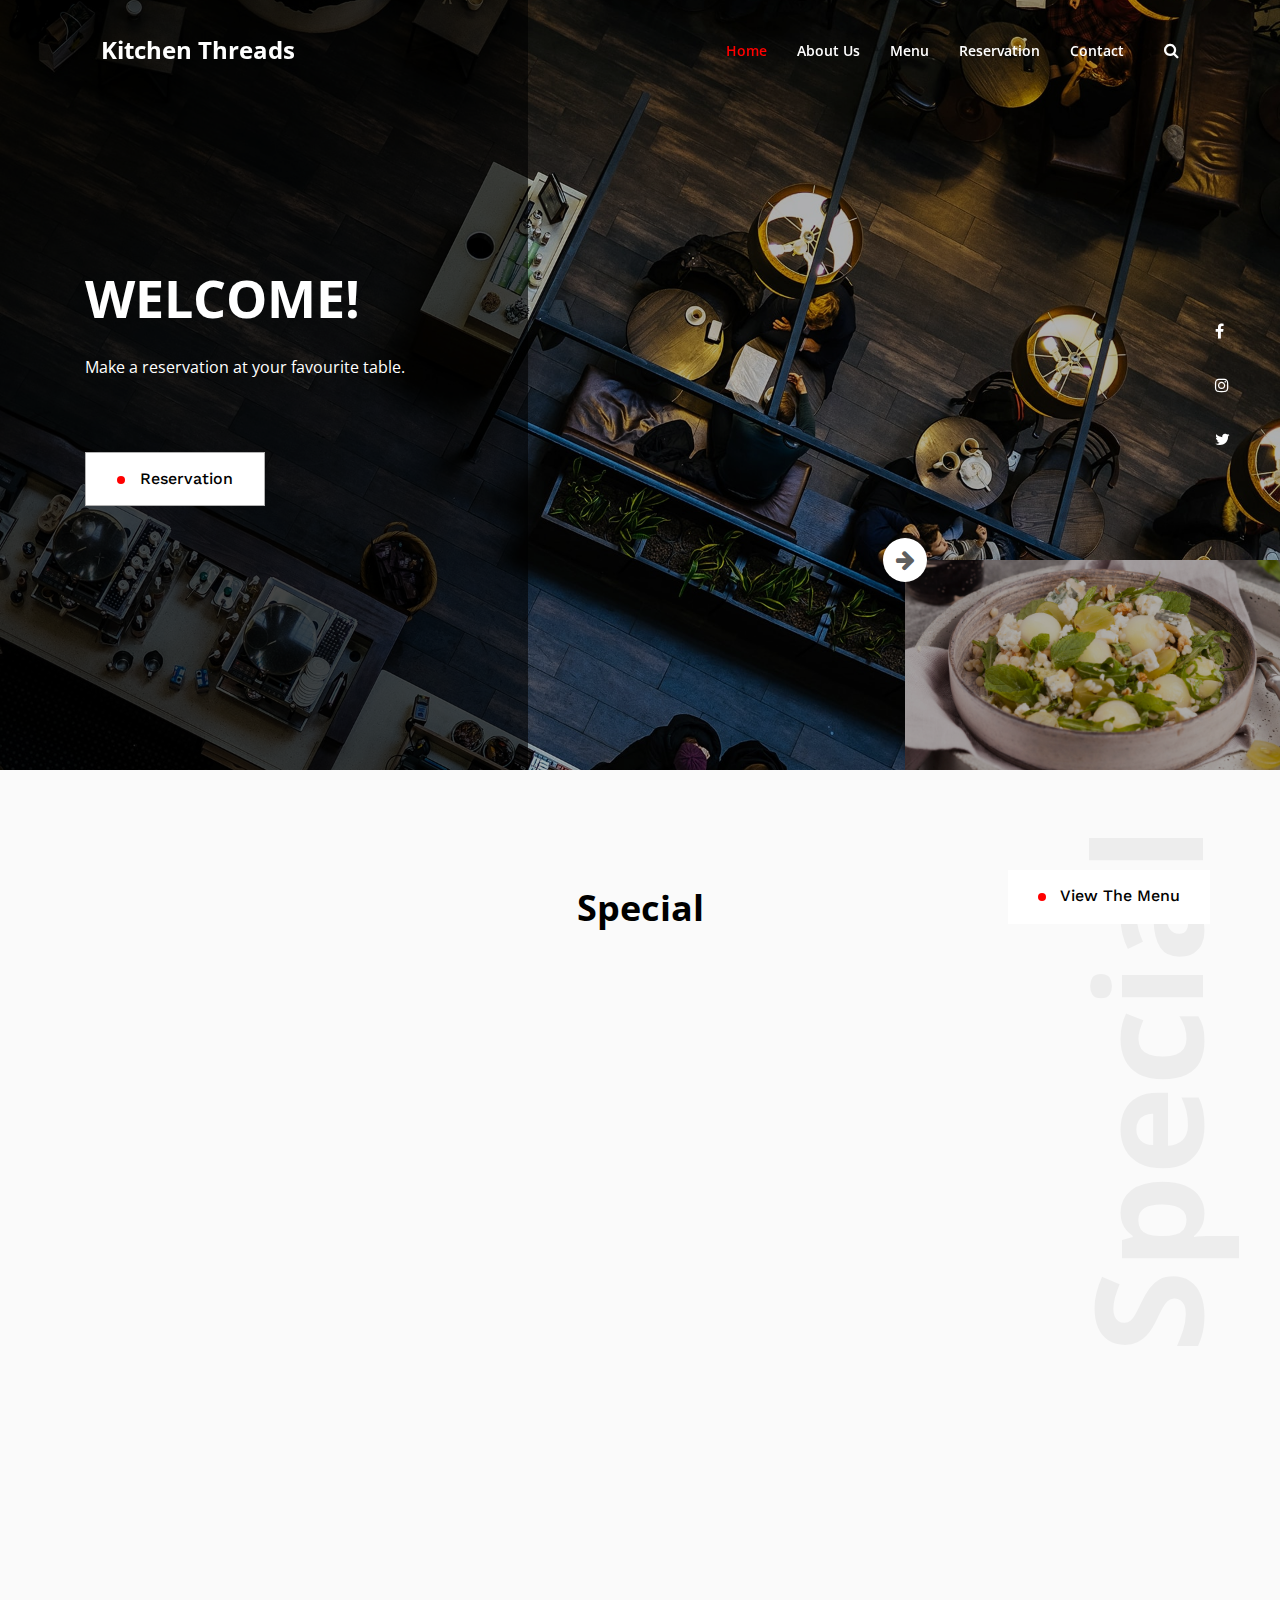
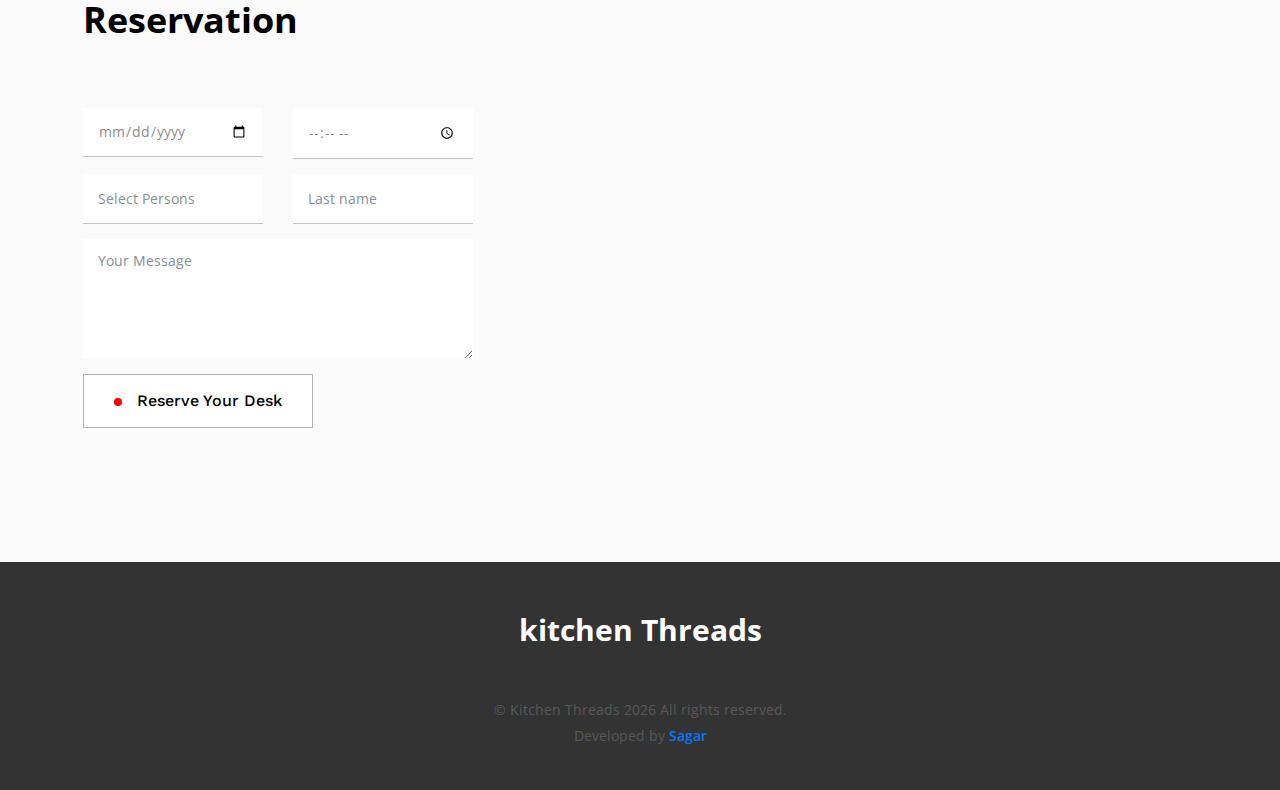
==== commit 1a947ae3: "Minor Change in Code" ====
--- a/Kitchen_Threads/index.html
+++ b/Kitchen_Threads/index.html
@@ -9,7 +9,7 @@
     <meta name="viewport" content="width=device-width, initial-scale=1, shrink-to-fit=no">
 
     <!-- Title -->
-    <title>Kitchen Threads</title>
+    <title>Kitchen Threads Order Food Online Home Delivery from Primium cafe near you with cash on delivery in Surat Gujarat Unlimited Thali Buy 1 get 1 Adajan, Pal, Bhatar, Rander, Citylight, Piplod</title>
 
     <!-- Favicon -->
     <link rel="icon" href="img/core-img/favicon.ico">
@@ -143,7 +143,7 @@
                         <img src="img/FireShot/All-In-1-Meals/Mushrooms_Spinach_Meal.jpg" alt="">
                         <div class="dish-info">
                             <h6 class="dish-name">Mushrooms Spinach Meal</h6>
-                            <p class="dish-price">$45</p>
+                            <p class="dish-price">45 ₹</p>
                         </div>
                     </div>
                 </div>
@@ -152,7 +152,7 @@
                         <img src="img/FireShot/Desserts%20%20Drinks/Choco%20Lava%20Cake.jpg" alt="">
                         <div class="dish-info">
                             <h6 class="dish-name">Choco Lava Cake</h6>
-                            <p class="dish-price">$45</p>
+                            <p class="dish-price">45 ₹</p>
                         </div>
                     </div>
                 </div>
@@ -161,7 +161,7 @@
                         <img src="img/FireShot/Meals%20for%202%20@99Each/Amritsari%20Chole%20+%20Chawal%20%5BServes%202%5D.jpg" alt="">
                         <div class="dish-info">
                             <h6 class="dish-name">Amritsari Chole & Chaval</h6>
-                            <p class="dish-price">$45</p>
+                            <p class="dish-price">45 ₹</p>
                         </div>
                     </div>
                 </div>
@@ -187,7 +187,7 @@
                             <input type="time" class="form-control">
                         </div>
                         <div class="col-12 col-lg-6">
-                            <input type="text" class="form-control" placeholder="Select Persons">
+                            <input type="number" class="form-control" placeholder="Select Persons">
                         </div>
                         <div class="col-12 col-lg-6">
                             <input type="text" class="form-control" placeholder="Last name">
@@ -215,7 +215,8 @@
                 <div class="col-12">
                     <div class="footer-text">
                         <a href="#" class="navbar-brand">kitchen Threads</a>
-                        <p>Copyright &copy;<script>document.write(new Date().getFullYear());</script> All rights reserved by <a href="#" target="_blank">Sagar</a></p>
+                        <p> &copy; Kitchen Threads <script>document.write(new Date().getFullYear());</script> All rights reserved.</p>
+			<p> Developed by <a href="https://github.com/sagarpandav" target="_blank">Sagar</a></p>
                     </div>
                 </div>
             </div>
--- a/Kitchen_Threads/style.css
+++ b/Kitchen_Threads/style.css
@@ -876,7 +876,11 @@
     z-index: 9;
 }
 
-.menu-heading-hover:hover h2{
+.menu-heading-hover > h6{
+    font-size: 10px !important;
+}
+
+.menu-heading-hover:hover h6{
     color: #ff0000;
     font-weight: 900;
 }
